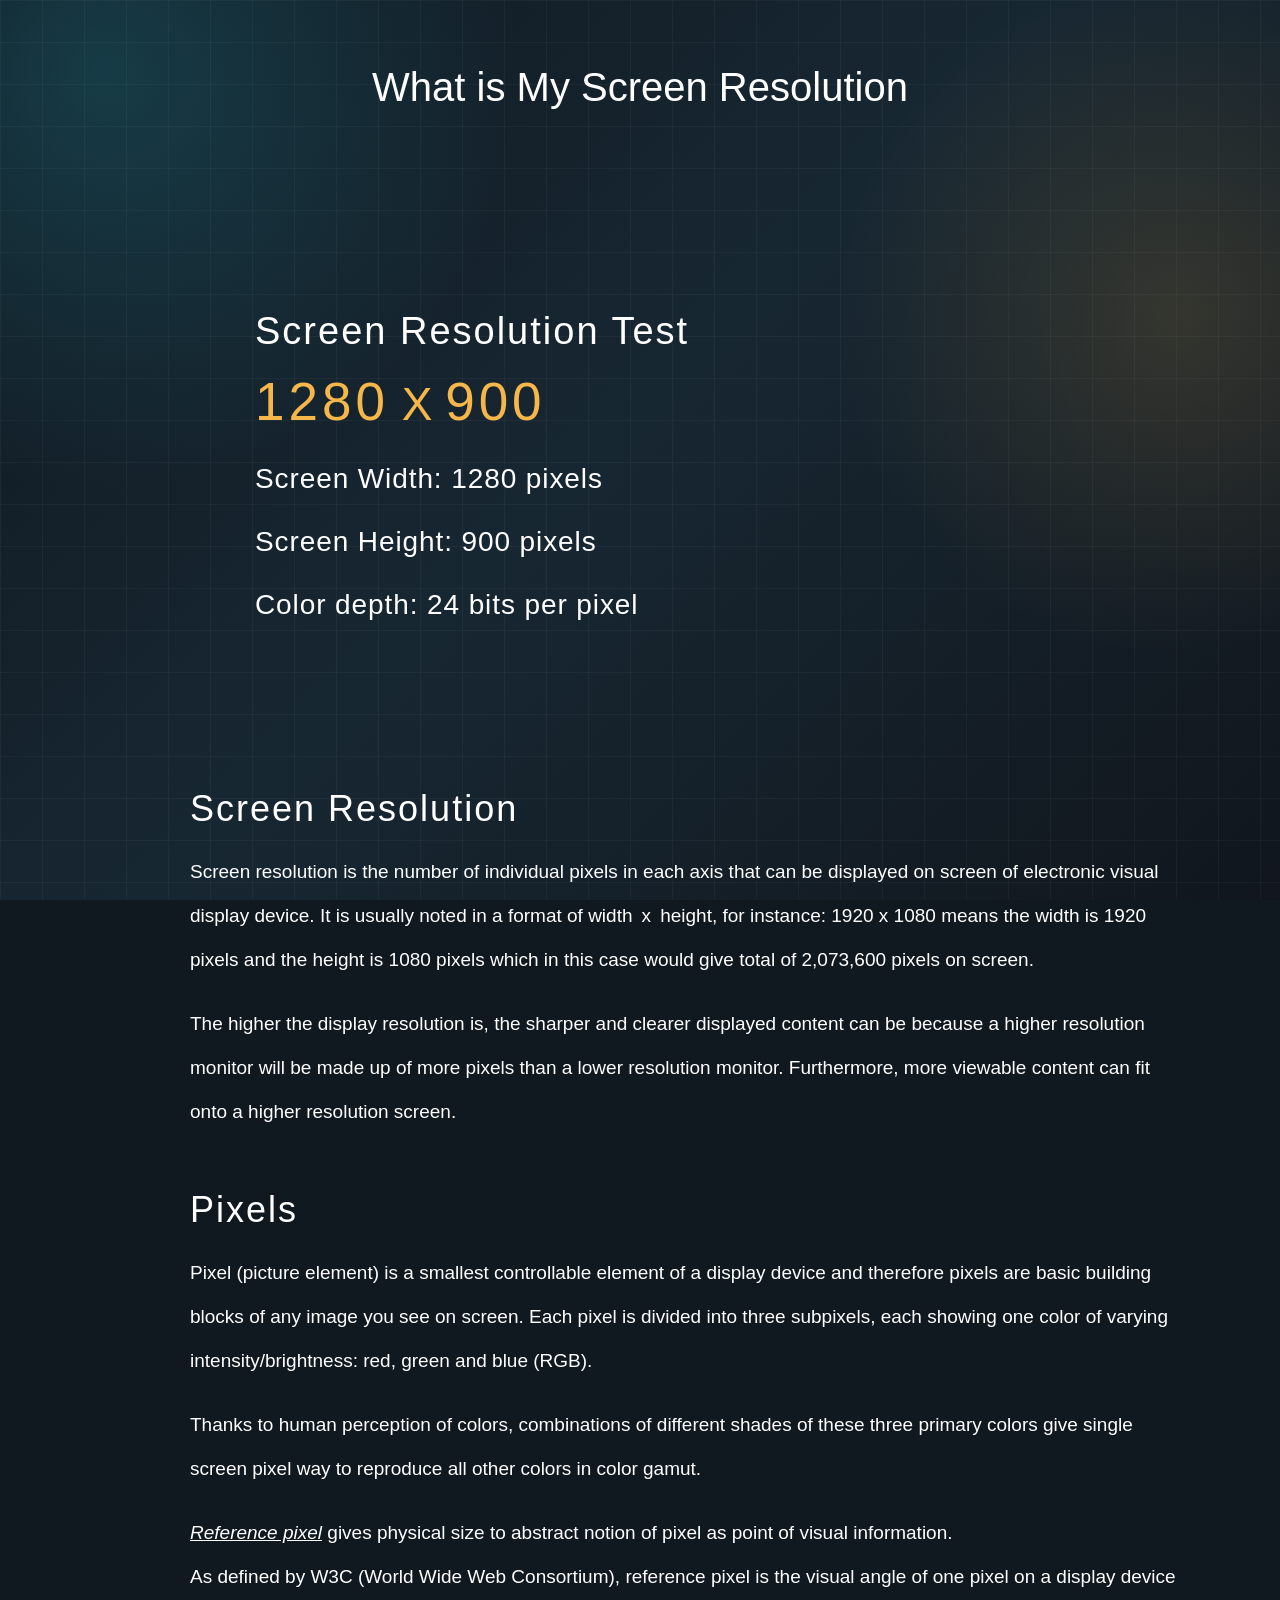
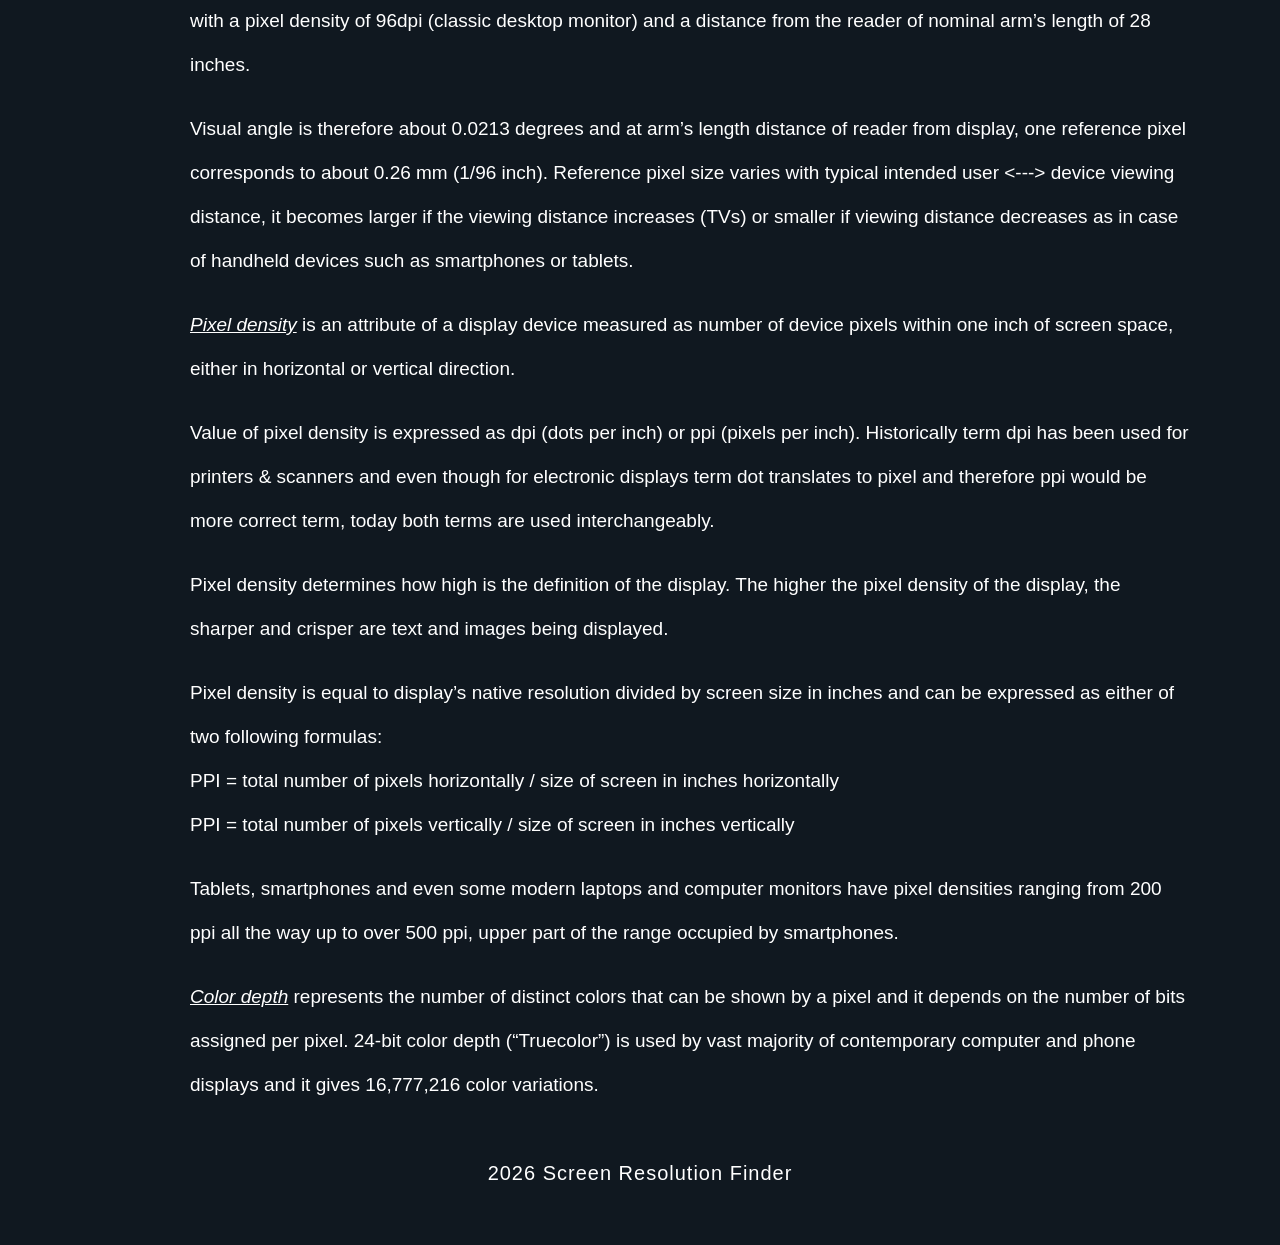
==== index.html @ 1e7008b0 "Improve existing UI 🎨" ====
<!doctype html>
<html lang="en">
  <head>
    <meta charset="UTF-8" />
    <meta name="viewport" content="width=device-width, initial-scale=1.0" />
    <link rel="stylesheet" href="./style.css" />
    <meta
      name="description"
      content="Screen resolution test for your smartphone, desktop monitor, laptop or tablet."
    />
    <meta
      name="keywords"
      content="Screen Resolution,screen resolution finder,screen"
    />
    <meta name="author" content="Krish Bharadwaj" />
    <title>Screen Resolution Finder</title>
  </head>
  <body>
    <!-- Main Head -->

    <h1 class="main-head">What is My Screen Resolution</h1>

    <!-- Main Box -->

    <div class="show_main_data">
      <!-- Screen Resolution Test -->

      <h2 class="screen_test">Screen Resolution Test</h2>

      <!-- Show Width and Height -->

      <p class="show_width_height">
        <span class="width"></span> X <span class="height"></span>
      </p>

      <!-- Screen Width -->

      <p class="screen-width"></p>

      <!-- Screen Height -->

      <p class="screen-height">Screen Height: 1366 pixels</p>

      <!--  Color depth -->

      <p class="color-depth">Color depth: 24 bits per pixel</p>
    </div>

    <div class="show_screen_info">
      <h2 class="screen_resolution">Screen Resolution</h2>

      <p class="about_screen_resolution1">
        Screen resolution is the number of individual pixels in each axis that
        can be displayed on screen of electronic visual display device. It is
        usually noted in a format of width  x  height, for instance: 1920 x 1080
        means the width is 1920 pixels and the height is 1080 pixels which in
        this case would give total of 2,073,600 pixels on screen.
      </p>

      <p class="about_screen_resolution2">
        The higher the display resolution is, the sharper and clearer displayed
        content can be because a higher resolution monitor will be made up of
        more pixels than a lower resolution monitor. Furthermore, more viewable
        content can fit onto a higher resolution screen.
      </p>

      <h2 class="pixels">Pixels</h2>

      <p class="about_pixels1">
        Pixel (picture element) is a smallest controllable element of a display
        device and therefore pixels are basic building blocks of any image you
        see on screen. Each pixel is divided into three subpixels, each showing
        one color of varying intensity/brightness: red, green and blue (RGB).
      </p>

      <p class="about_pixels2">
        Thanks to human perception of colors, combinations of different shades
        of these three primary colors give single screen pixel way to reproduce
        all other colors in color gamut.
      </p>

      <p class="about_pixels3">
        <i><u>Reference pixel</u></i> gives physical size to abstract notion of
        pixel as point of visual information.<br />As defined by W3C (World Wide
        Web Consortium), reference pixel is the visual angle of one pixel on a
        display device with a pixel density of 96dpi (classic desktop monitor)
        and a distance from the reader of nominal arm’s length of 28 inches.
      </p>

      <p class="about_pixels4">
        Visual angle is therefore about 0.0213 degrees and at arm’s length
        distance of reader from display, one reference pixel corresponds to
        about 0.26 mm (1/96 inch). Reference pixel size varies with typical
        intended user <---> device viewing distance, it becomes larger if the
        viewing distance increases (TVs) or smaller if viewing distance
        decreases as in case of handheld devices such as smartphones or tablets.
      </p>

      <p class="about_pixels5">
        <i><u>Pixel density</u></i> is an attribute of a display device measured
        as number of device pixels within one inch of screen space, either in
        horizontal or vertical direction.
      </p>

      <p class="about_pixels6">
        Value of pixel density is expressed as dpi (dots per inch) or ppi
        (pixels per inch). Historically term dpi has been used for printers &
        scanners and even though for electronic displays term dot translates to
        pixel and therefore ppi would be more correct term, today both terms are
        used interchangeably.
      </p>

      <p class="about_pixels7">
        Pixel density determines how high is the definition of the display. The
        higher the pixel density of the display, the sharper and crisper are
        text and images being displayed.
      </p>

      <p class="about_pixels8">
        Pixel density is equal to display’s native resolution divided by screen
        size in inches and can be expressed as either of two following
        formulas:<br />
        PPI = total number of pixels horizontally / size of screen in inches
        horizontally<br />
        PPI = total number of pixels vertically / size of screen in inches
        vertically
      </p>

      <p class="about_pixels9">
        Tablets, smartphones and even some modern laptops and computer monitors
        have pixel densities ranging from 200 ppi all the way up to over 500
        ppi, upper part of the range occupied by smartphones.
      </p>

      <p class="about_pixels10">
        <i><u>Color depth</u></i> represents the number of distinct colors that
        can be shown by a pixel and it depends on the number of bits assigned
        per pixel. 24-bit color depth (“Truecolor”) is used by vast majority of
        contemporary computer and phone displays and it gives 16,777,216 color
        variations.
      </p>
    </div>

    <!-- Copyright Message -->
    <div class="copyright_parent">
      <p class="copyright">
        <span class="current-year"></span>
        <a href="#" class="top_link">Screen Resolution Finder</a>
      </p>
    </div>

    <script src="./script.js" defer></script>
  </body>
</html>
---- style.css ----
* {
  margin: 0px;
  padding: 0px;
  box-sizing: border-box;
}

body {
  width: 100%;
  min-height: 100vh;
  background-color: #101820;
  background-image:
    linear-gradient(rgba(255, 255, 255, 0.035) 1px, transparent 1px),
    linear-gradient(90deg, rgba(255, 255, 255, 0.035) 1px, transparent 1px),
    radial-gradient(circle at 8% 8%, rgba(36, 145, 162, 0.28), transparent 29%),
    radial-gradient(
      circle at 92% 35%,
      rgba(245, 183, 74, 0.14),
      transparent 26%
    ),
    linear-gradient(135deg, #101820 0%, #172732 48%, #11161d 100%);
  background-attachment: fixed;
  background-size:
    42px 42px,
    42px 42px,
    auto,
    auto,
    auto;
  font-family: sans-serif;
  color: white;
}

html {
  scroll-behavior: smooth;
}

h1.main-head {
  font-weight: lighter;
  text-align: center;
  font-family: Verdana, Geneva, Tahoma, sans-serif;
  font-size: 41px;
  margin: 44px 0px 240px 0px;
}

div.show_main_data {
  margin: 0px 0px 0px 210px;
  display: inline-block;
  height: 240px;
}

h2.screen_test {
  font-size: 26px;
  font-weight: 100;
  letter-spacing: 2px;
  font-family: Arial, Helvetica, sans-serif;
}

p.show_width_height {
  margin: 10px 0px 0px 0px;
  color: #f5b74a;
  font-family: "Franklin Gothic Medium", "Arial Narrow", Arial, sans-serif;
  font-weight: lighter;
  font-size: 40px;
}

span.width,
span.height {
  font-size: 52px;
  letter-spacing: 2px;
}

p.screen-width,
p.screen-height,
p.color-depth {
  font-size: 20px;
  font-family: Arial, Helvetica, sans-serif;
  letter-spacing: 0.9px;
  margin: 23px 0px 0px 0px;
}

p.screen-height,
p.color-depth {
  margin: 13px 0px 0px 0px;
}

/* Description Part Starts */

div.show_screen_info {
  margin: 80px 200px 0px 210px;
}

h2.screen_resolution,
h2.pixels {
  font-size: 32px;
  font-weight: 100;
  letter-spacing: 2px;
  font-family: Arial, Helvetica, sans-serif;
}

p.about_screen_resolution1,
p.about_screen_resolution2,
p.about_pixels1,
p.about_pixels2,
p.about_pixels3,
p.about_pixels4,
p.about_pixels5,
p.about_pixels6,
p.about_pixels7,
p.about_pixels8,
p.about_pixels9,
p.about_pixels10 {
  margin: 20px 0px 0px 0px;
  font-size: 19px;
  font-family: Verdana, Geneva, Tahoma, sans-serif;
  line-height: 31px;
}

h2.pixels {
  margin-top: 45px;
}

div.copyright_parent {
  margin: 50px 0px 20px 0px;
}

p.copyright {
  text-align: center;
  font-size: 17px;
  letter-spacing: 1px;
  font-family: Verdana, Geneva, Tahoma, sans-serif;
  padding-bottom: 25px;
}

a.top_link {
  color: white;
  text-decoration: none;
}

/* Media Queries b/w 0px and 320px */
@media only screen and (min-width: 0px) and (max-width: 320px) {
  h1.main-head {
    font-size: 21px;
    margin: 44px 0px 100px 0px;
  }

  div.show_main_data {
    margin: 0px 20px;
  }

  h2.screen_test {
    font-size: 24px;
    line-height: 32px;
  }

  p.show_width_height {
    margin: 15px 0px 0px 0px;
    font-size: 27px;
  }

  span.width,
  span.height {
    font-size: 38px;
  }

  p.screen-width,
  p.screen-height,
  p.color-depth {
    font-size: 19px;
    margin: 17px 0px 0px 0px;
  }

  /* Description Part Starts */
  div.show_screen_info {
    margin: 80px 20px 0px 20px;
  }

  h2.screen_resolution,
  h2.pixels {
    font-size: 25px;
  }

  p.about_screen_resolution1,
  p.about_screen_resolution2,
  p.about_pixels1,
  p.about_pixels2,
  p.about_pixels3,
  p.about_pixels4,
  p.about_pixels5,
  p.about_pixels6,
  p.about_pixels7,
  p.about_pixels8,
  p.about_pixels9,
  p.about_pixels10 {
    margin: 15px 0px 0px 0px;
    font-size: 17px;
    line-height: 28px;
  }

  h2.pixels {
    margin-top: 25px;
  }

  div.copyright_parent {
    margin: 25px 0px 20px 0px;
  }

  p.copyright {
    font-size: 14px;
    padding-bottom: 25px;
  }
}

/* Media Queries b/w 321px and 480px */

@media only screen and (min-width: 321px) and (max-width: 480px) {
  h1.main-head {
    font-size: 29px;
    padding: 0px 5px;
    line-height: 42px;
    margin: 44px 0px 130px 0px;
  }

  div.show_main_data {
    margin: 0px 0px 0px 30px;
  }

  h2.screen_test {
    font-size: 27px;
    line-height: 35px;
  }

  p.show_width_height {
    margin: 18px 0px 0px 0px;
    font-size: 31px;
  }

  span.width,
  span.height {
    font-size: 41px;
  }

  p.screen-width,
  p.screen-height,
  p.color-depth {
    font-size: 20px;
    margin: 15px 0px 0px 0px;
  }

  /* Description Part Starts */
  div.show_screen_info {
    margin: 80px 30px 0px 30px;
  }

  h2.screen_resolution,
  h2.pixels {
    font-size: 28px;
  }

  p.about_screen_resolution1,
  p.about_screen_resolution2,
  p.about_pixels1,
  p.about_pixels2,
  p.about_pixels3,
  p.about_pixels4,
  p.about_pixels5,
  p.about_pixels6,
  p.about_pixels7,
  p.about_pixels8,
  p.about_pixels9,
  p.about_pixels10 {
    margin: 18px 0px 0px 0px;
    font-size: 19px;
    line-height: 32px;
  }

  h2.pixels {
    margin-top: 32px;
  }

  div.copyright_parent {
    margin: 28px 0px 20px 0px;
  }

  p.copyright {
    font-size: 15px;
    padding-bottom: 25px;
  }
}

/* Extra Media Queries B/W 400px and 480px */

@media only screen and (min-width: 400px) and (max-width: 480px) {
  p.screen-width,
  p.screen-height,
  p.color-depth {
    font-size: 24px;
    margin: 20px 0px 0px 0px;
  }

  p.about_screen_resolution1,
  p.about_screen_resolution2,
  p.about_pixels1,
  p.about_pixels2,
  p.about_pixels3,
  p.about_pixels4,
  p.about_pixels5,
  p.about_pixels6,
  p.about_pixels7,
  p.about_pixels8,
  p.about_pixels9,
  p.about_pixels10 {
    font-size: 23px;
    line-height: 36px;
  }

  h2.screen_resolution,
  h2.pixels {
    font-size: 31px;
  }
}

/* Media Queries b/w 481px and 720px */

@media only screen and (min-width: 481px) and (max-width: 720px) {
  h1.main-head {
    font-size: 42px;
    line-height: 62px;
  }

  div.show_main_data {
    margin: 0px 0px 0px 40px;
  }

  h2.screen_test {
    font-size: 38px;
    line-height: 53px;
  }

  p.show_width_height {
    margin: 18px 0px 0px 0px;
    font-size: 42px;
  }

  span.width,
  span.height {
    font-size: 45px;
  }

  p.screen-width,
  p.screen-height,
  p.color-depth {
    font-size: 32px;
    margin: 23px 0px 0px 0px;
  }

  /* Description Part Starts */

  div.show_screen_info {
    margin: 80px 30px 0px 40px;
  }

  h2.screen_resolution,
  h2.pixels {
    font-size: 36px;
  }

  p.about_screen_resolution1,
  p.about_screen_resolution2,
  p.about_pixels1,
  p.about_pixels2,
  p.about_pixels3,
  p.about_pixels4,
  p.about_pixels5,
  p.about_pixels6,
  p.about_pixels7,
  p.about_pixels8,
  p.about_pixels9,
  p.about_pixels10 {
    margin: 18px 0px 0px 0px;
    font-size: 25px;
    line-height: 39px;
  }

  h2.pixels {
    margin-top: 36px;
  }

  div.copyright_parent {
    margin: 39px 0px 20px 0px;
  }

  p.copyright {
    font-size: 23px;
    padding-bottom: 29px;
  }
}

/* Media Queries b/w 721px and 1024px */

@media only screen and (min-width: 721px) and (max-width: 1024px) {
  h1.main-head {
    font-size: 44px;
    margin: 44px 0px 350px 0px;
  }

  div.show_main_data {
    margin: 0px 0px 0px 85px;
  }

  h2.screen_test {
    font-size: 48px;
  }

  p.show_width_height {
    margin: 18px 0px 0px 0px;
    font-size: 42px;
  }

  span.width,
  span.height {
    font-size: 55px;
  }

  p.screen-width,
  p.screen-height,
  p.color-depth {
    font-size: 38px;
    margin: 31px 0px 0px 0px;
  }

  /* Description Part Starts */

  div.show_screen_info {
    margin: 120px 90px 0px 90px;
  }

  h2.screen_resolution,
  h2.pixels {
    font-size: 46px;
  }

  p.about_screen_resolution1,
  p.about_screen_resolution2,
  p.about_pixels1,
  p.about_pixels2,
  p.about_pixels3,
  p.about_pixels4,
  p.about_pixels5,
  p.about_pixels6,
  p.about_pixels7,
  p.about_pixels8,
  p.about_pixels9,
  p.about_pixels10 {
    margin: 20px 0px 0px 0px;
    text-align: justify;
    font-size: 25px;
    line-height: 49px;
  }

  h2.pixels {
    margin-top: 42px;
  }

  div.copyright_parent {
    margin: 55px 0px 20px 0px;
  }

  p.copyright {
    font-size: 22px;
    padding-bottom: 35px;
  }
}

@media only screen and (min-width: 800px) and (max-width: 1024px) {
  div.show_screen_info {
    margin: 120px 80px 0px 80px;
  }

  h2.screen_resolution,
  h2.pixels {
    font-size: 49px;
  }

  p.copyright {
    font-size: 29px;
  }
}

/* Media Queries b/w 1025px and 1200px */

@media only screen and (min-width: 1025px) and (max-width: 1200px) {
  h1.main-head {
    font-size: 45px;
    margin: 65px 0px 400px 0px;
  }

  div.show_main_data {
    margin: 0px 0px 0px 145px;
  }

  h2.screen_test {
    font-size: 44px;
  }

  p.show_width_height {
    margin: 18px 0px 0px 0px;
    font-size: 42px;
  }

  span.width,
  span.height {
    font-size: 60px;
    letter-spacing: 4px;
  }

  p.screen-width,
  p.screen-height,
  p.color-depth {
    font-size: 33px;
    margin: 31px 0px 0px 0px;
  }

  /* Description Part Starts */

  div.show_screen_info {
    margin: 160px 90px 0px 140px;
  }

  h2.screen_resolution,
  h2.pixels {
    font-size: 43px;
  }

  p.about_screen_resolution1,
  p.about_screen_resolution2,
  p.about_pixels1,
  p.about_pixels2,
  p.about_pixels3,
  p.about_pixels4,
  p.about_pixels5,
  p.about_pixels6,
  p.about_pixels7,
  p.about_pixels8,
  p.about_pixels9,
  p.about_pixels10 {
    margin: 20px 0px 0px 0px;
    font-size: 24px;
    line-height: 44px;
  }

  h2.pixels {
    margin-top: 55px;
  }

  div.copyright_parent {
    margin: 55px 0px 20px 0px;
  }

  p.copyright {
    font-size: 27px;
    padding-bottom: 40px;
  }
}

/* Media Queries b/w 1201px and 1500px */

@media only screen and (min-width: 1201px) and (max-width: 1500px) {
  h1.main-head {
    font-size: 40px;
    margin: 65px 0px 200px 0px;
  }

  div.show_main_data {
    margin: 0px 0px 0px 255px;
  }

  h2.screen_test {
    font-size: 38px;
  }

  p.show_width_height {
    margin: 18px 0px 0px 0px;
    font-size: 46px;
  }

  span.width,
  span.height {
    font-size: 53px;
    letter-spacing: 4px;
  }

  p.screen-width,
  p.screen-height,
  p.color-depth {
    font-size: 28px;
    margin: 31px 0px 0px 0px;
  }

  /* Description Part Starts */

  div.show_screen_info {
    margin: 170px 90px 0px 190px;
  }

  h2.screen_resolution,
  h2.pixels {
    font-size: 36px;
  }

  p.about_screen_resolution1,
  p.about_screen_resolution2,
  p.about_pixels1,
  p.about_pixels2,
  p.about_pixels3,
  p.about_pixels4,
  p.about_pixels5,
  p.about_pixels6,
  p.about_pixels7,
  p.about_pixels8,
  p.about_pixels9,
  p.about_pixels10 {
    margin: 20px 0px 0px 0px;
    font-size: 19px;
    line-height: 44px;
  }

  h2.pixels {
    margin-top: 55px;
  }

  div.copyright_parent {
    margin: 55px 0px 20px 0px;
  }

  p.copyright {
    font-size: 20px;
    padding-bottom: 40px;
  }
}

/* Media Queries b/w 1501px and 1800px */

@media only screen and (min-width: 1501px) and (max-width: 1800px) {
  h1.main-head {
    font-size: 46px;
    margin: 65px 0px 230px 0px;
  }

  div.show_main_data {
    margin: 0px 0px 0px 265px;
  }

  h2.screen_test {
    font-size: 44px;
  }

  p.show_width_height {
    margin: 20px 0px 0px 0px;
    font-size: 42px;
  }

  span.width,
  span.height {
    font-size: 55px;
    letter-spacing: 4px;
  }

  p.screen-width,
  p.screen-height,
  p.color-depth {
    font-size: 32px;
    letter-spacing: 2px;
    margin: 34px 0px 0px 0px;
  }

  /* Description Part Starts */

  div.show_screen_info {
    margin: 190px 90px 0px 220px;
  }

  h2.screen_resolution,
  h2.pixels {
    font-size: 42px;
  }

  p.about_screen_resolution1,
  p.about_screen_resolution2,
  p.about_pixels1,
  p.about_pixels2,
  p.about_pixels3,
  p.about_pixels4,
  p.about_pixels5,
  p.about_pixels6,
  p.about_pixels7,
  p.about_pixels8,
  p.about_pixels9,
  p.about_pixels10 {
    margin: 20px 0px 0px 0px;
    font-size: 25px;
    line-height: 44px;
  }

  h2.pixels {
    margin-top: 50px;
  }

  div.copyright_parent {
    margin: 55px 0px 20px 0px;
  }

  p.copyright {
    font-size: 27px;
    padding-bottom: 40px;
  }
}
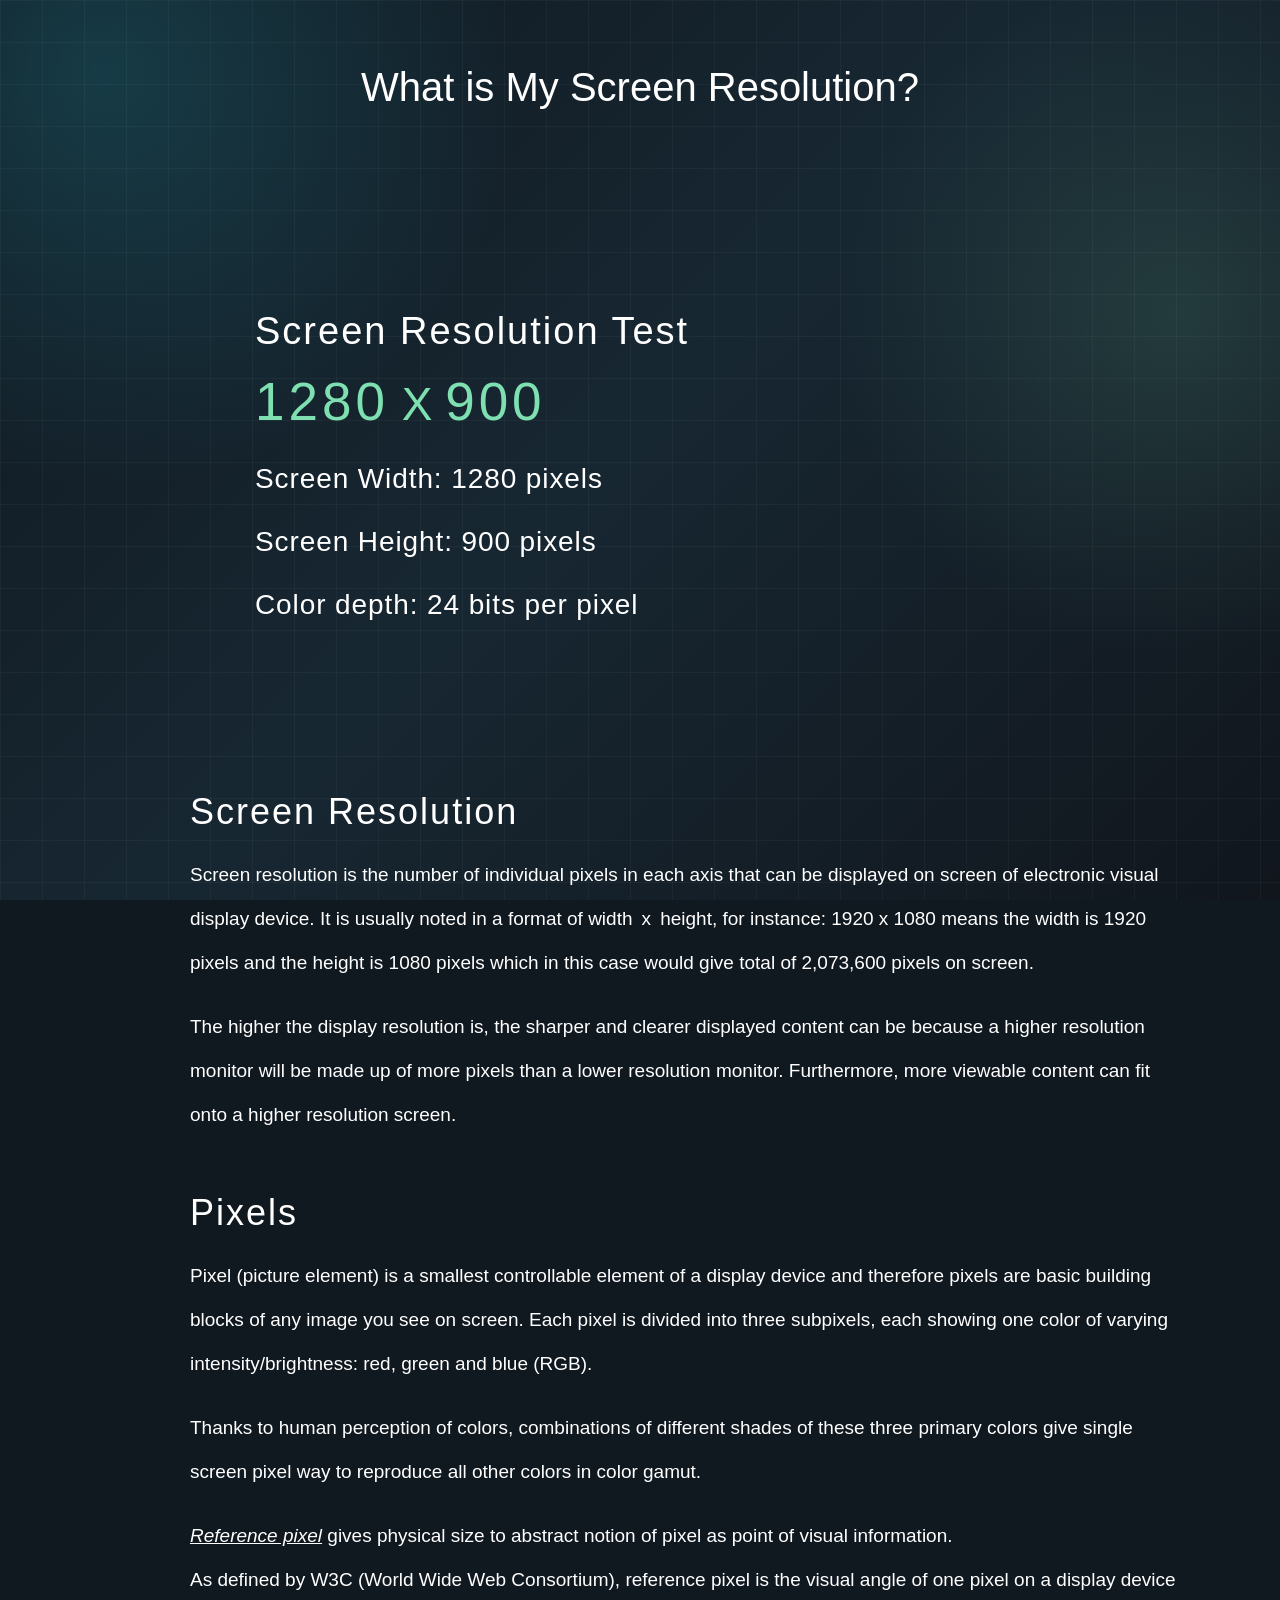
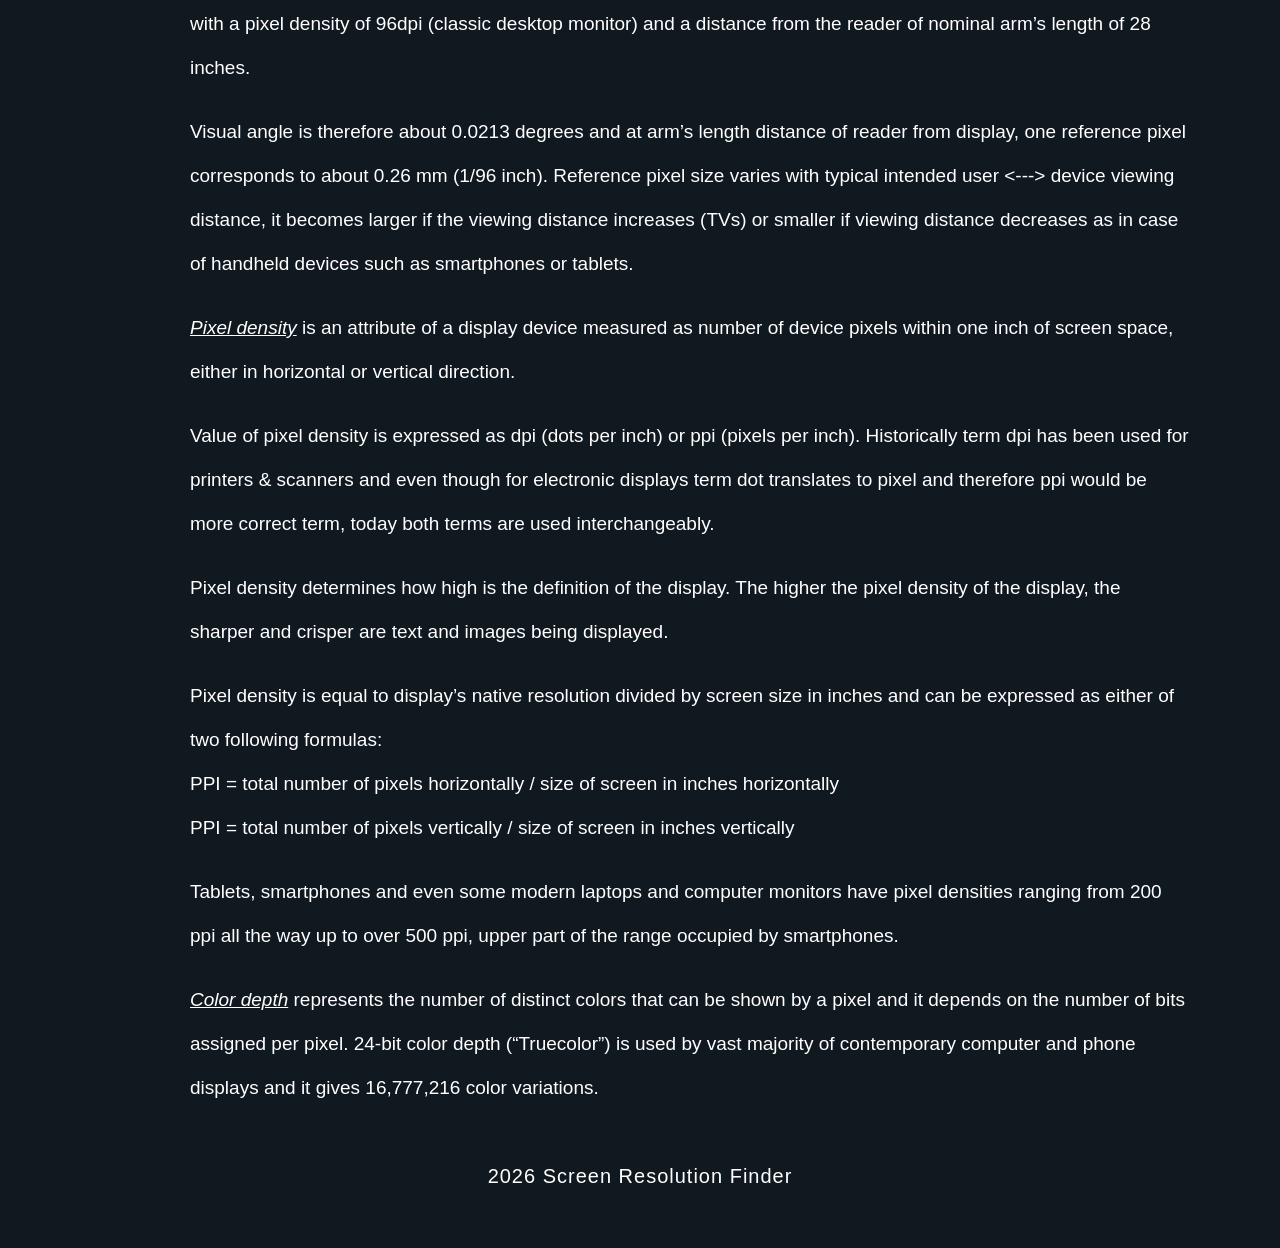
==== commit 4bf00a94: "Add favicons, Minor fixes ⚙️" ====
--- a/index.html
+++ b/index.html
@@ -4,13 +4,30 @@
     <meta charset="UTF-8" />
     <meta name="viewport" content="width=device-width, initial-scale=1.0" />
     <link rel="stylesheet" href="./style.css" />
+    <!-- Favicon -->
+    <link
+      rel="icon"
+      type="image/png"
+      href="./favicon/favicon-96x96.png"
+      sizes="96x96"
+    />
+    <link rel="icon" type="image/svg+xml" href="./favicon/favicon.svg" />
+    <link rel="shortcut icon" href="./favicon/favicon.ico" />
+    <link
+      rel="apple-touch-icon"
+      sizes="180x180"
+      href="./favicon/apple-touch-icon.png"
+    />
+    <meta name="apple-mobile-web-app-title" content="Screen Resolution" />
+    <link rel="manifest" href="./favicon/site.webmanifest" />
+    <!-- SEO Meta Tags -->
     <meta
       name="description"
-      content="Screen resolution test for your smartphone, desktop monitor, laptop or tablet."
+      content="Check your device's screen resolution, width, height instantly on phones, tablets, laptops, and desktop monitors."
     />
     <meta
       name="keywords"
-      content="Screen Resolution,screen resolution finder,screen"
+      content="screen resolution checker, screen resolution test, display resolution, screen size, monitor resolution, device resolution"
     />
     <meta name="author" content="Krish Bharadwaj" />
     <title>Screen Resolution Finder</title>
@@ -18,7 +35,7 @@
   <body>
     <!-- Main Head -->
 
-    <h1 class="main-head">What is My Screen Resolution</h1>
+    <h1 class="main-head">What is My Screen Resolution?</h1>
 
     <!-- Main Box -->
 
@@ -39,11 +56,11 @@
 
       <!-- Screen Height -->
 
-      <p class="screen-height">Screen Height: 1366 pixels</p>
+      <p class="screen-height"></p>
 
       <!--  Color depth -->
 
-      <p class="color-depth">Color depth: 24 bits per pixel</p>
+      <p class="color-depth"></p>
     </div>
 
     <div class="show_screen_info">
--- a/style.css
+++ b/style.css
@@ -14,7 +14,7 @@
     radial-gradient(circle at 8% 8%, rgba(36, 145, 162, 0.28), transparent 29%),
     radial-gradient(
       circle at 92% 35%,
-      rgba(245, 183, 74, 0.14),
+      rgba(126, 224, 177, 0.14),
       transparent 26%
     ),
     linear-gradient(135deg, #101820 0%, #172732 48%, #11161d 100%);
@@ -44,7 +44,7 @@
 div.show_main_data {
   margin: 0px 0px 0px 210px;
   display: inline-block;
-  height: 240px;
+  height: auto;
 }
 
 h2.screen_test {
@@ -56,7 +56,7 @@
 
 p.show_width_height {
   margin: 10px 0px 0px 0px;
-  color: #f5b74a;
+  color: #7ee0b1;
   font-family: "Franklin Gothic Medium", "Arial Narrow", Arial, sans-serif;
   font-weight: lighter;
   font-size: 40px;
@@ -79,7 +79,28 @@
 
 p.screen-height,
 p.color-depth {
-  margin: 13px 0px 0px 0px;
+  margin: 0px;
+}
+
+div.screen-details {
+  display: grid;
+  grid-template-columns: repeat(3, minmax(150px, 1fr));
+  gap: 12px;
+  margin-top: 24px;
+}
+
+div.screen-details p.screen-width,
+div.screen-details p.screen-height,
+div.screen-details p.color-depth {
+  min-height: 68px;
+  display: flex;
+  align-items: center;
+  padding: 12px 16px;
+  border-left: 2px solid #7ee0b1;
+  background: rgba(16, 24, 32, 0.52);
+  color: rgba(255, 255, 255, 0.82);
+  font-size: 16px;
+  line-height: 1.45;
 }
 
 /* Description Part Starts */
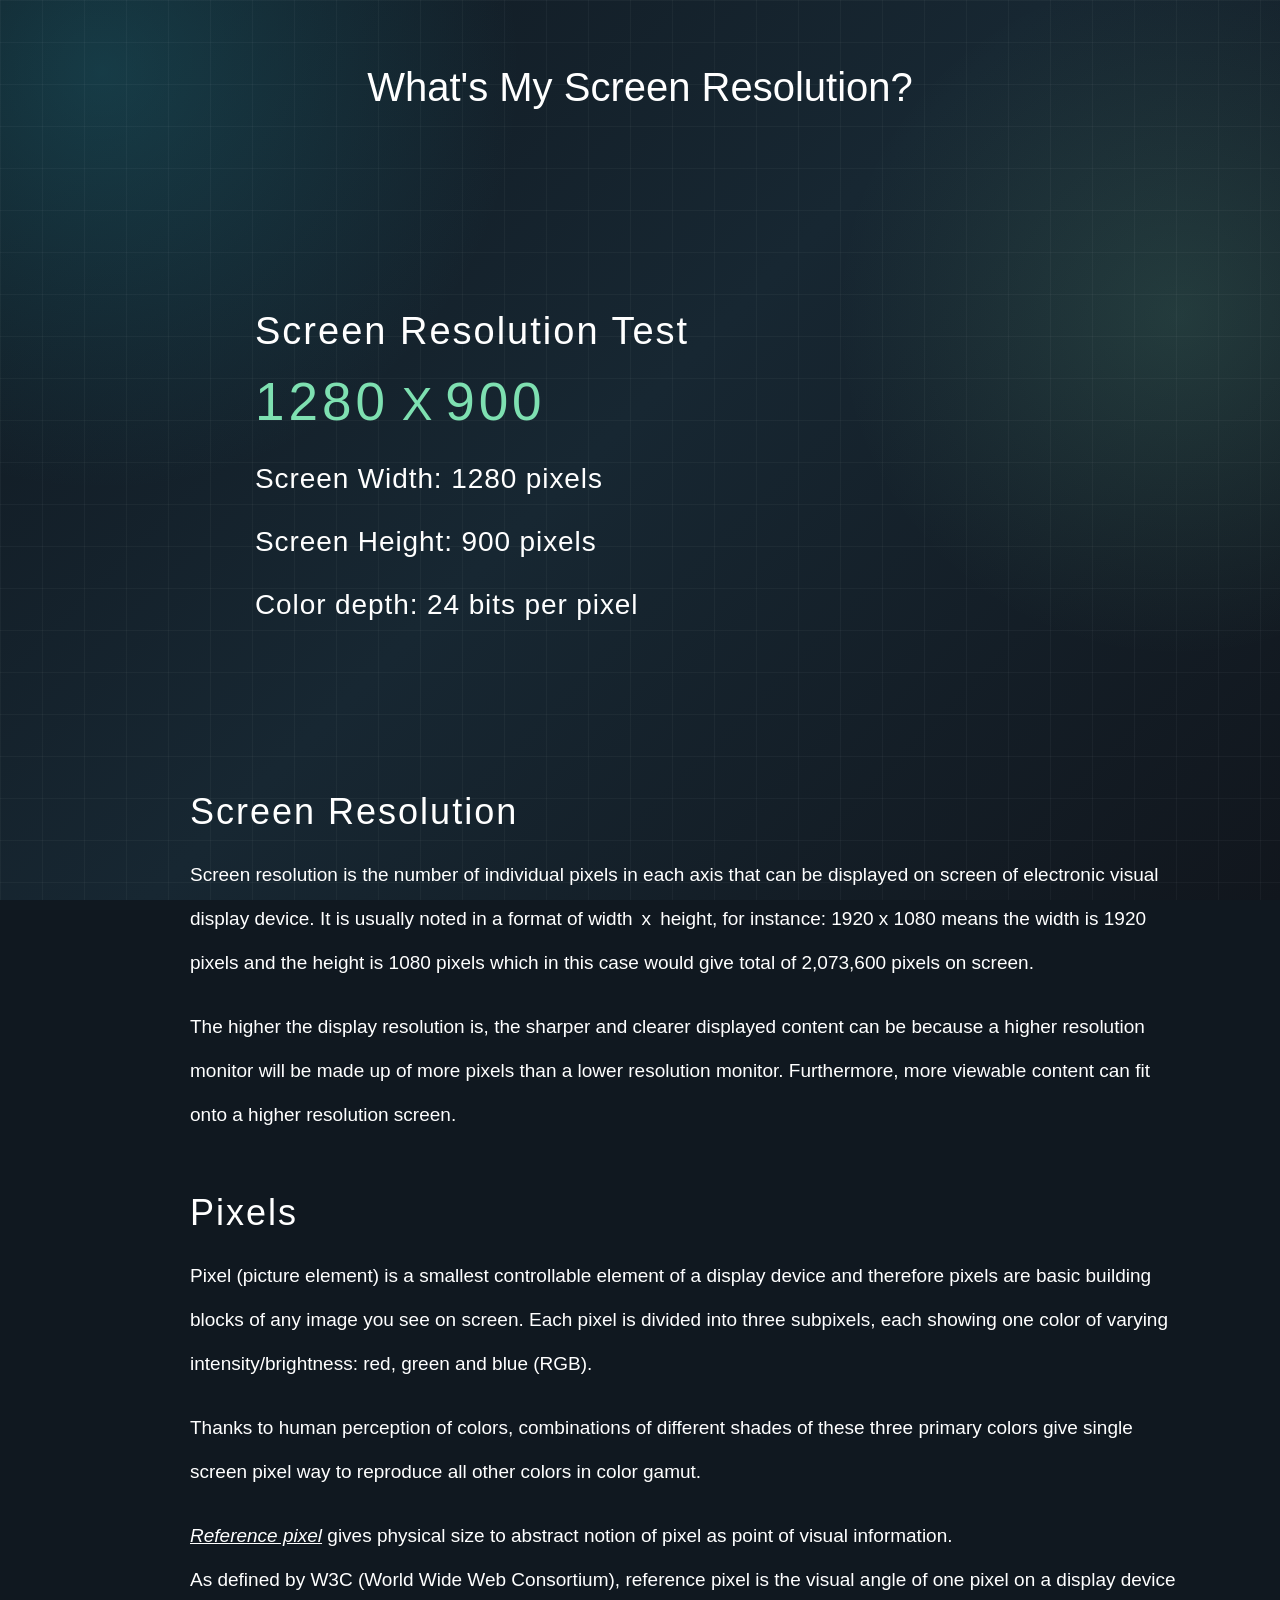
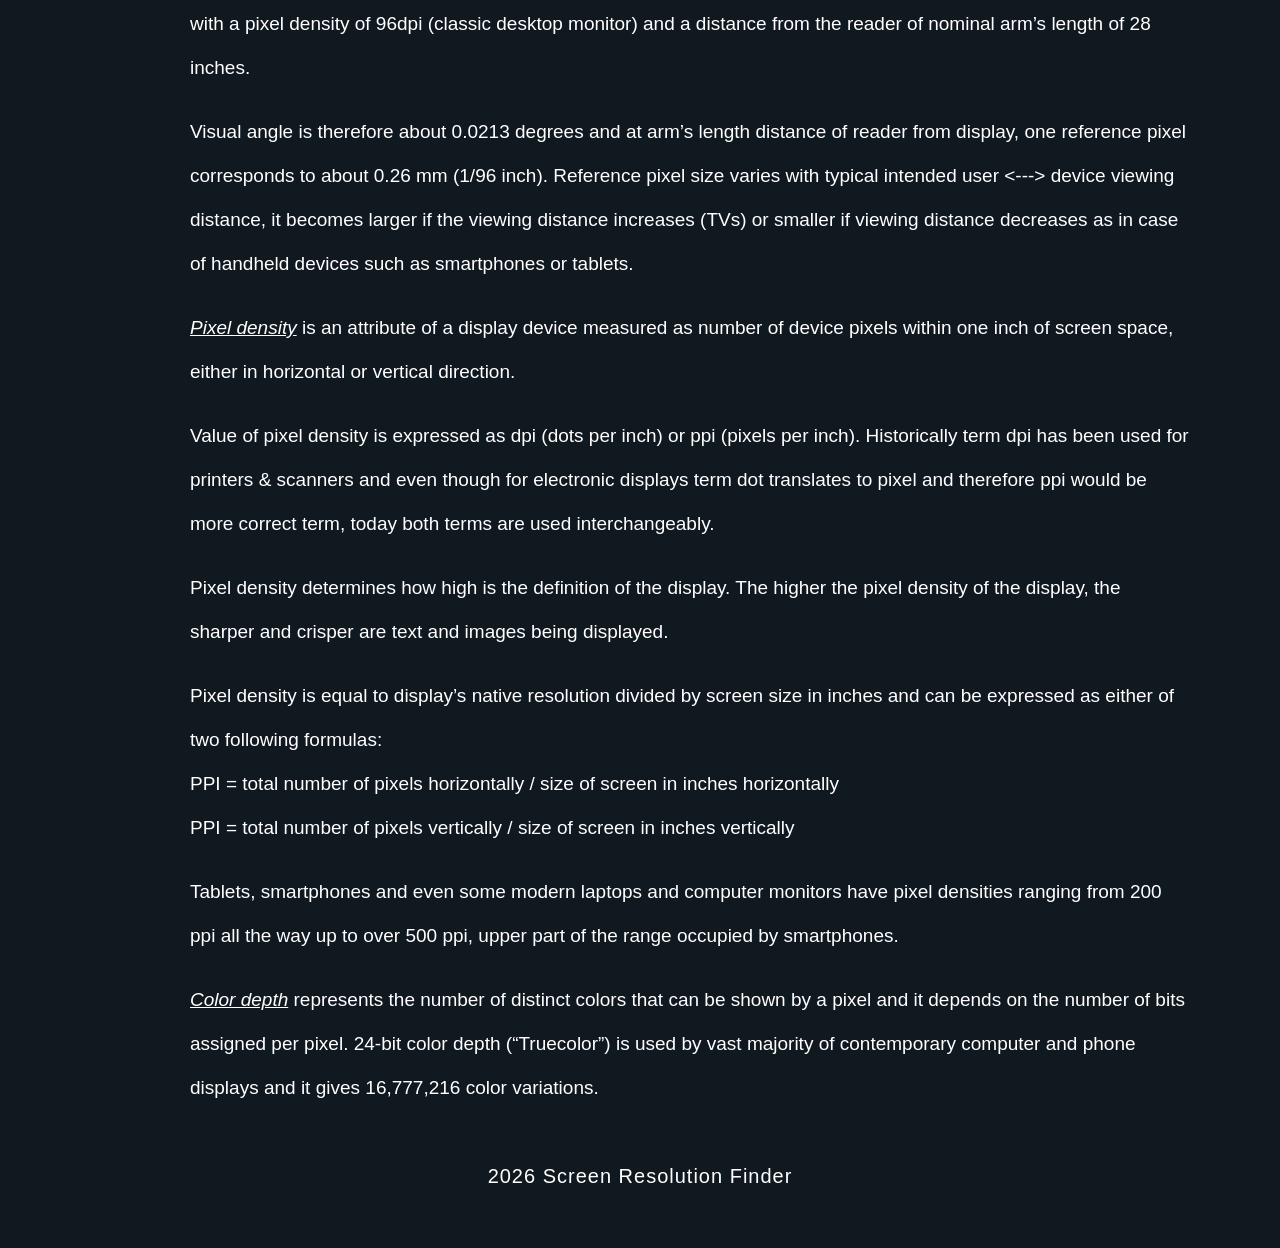
==== commit d072ce6b: "Fix typo in main heading of index.html" ====
--- a/index.html
+++ b/index.html
@@ -3,7 +3,7 @@
   <head>
     <meta charset="UTF-8" />
     <meta name="viewport" content="width=device-width, initial-scale=1.0" />
-    <link rel="stylesheet" href="./style.css" />
+    <link rel="stylesheet" href="style.css" />
     <!-- Favicon -->
     <link
       rel="icon"
@@ -35,7 +35,7 @@
   <body>
     <!-- Main Head -->
 
-    <h1 class="main-head">What is My Screen Resolution?</h1>
+    <h1 class="main-head">What's My Screen Resolution?</h1>
 
     <!-- Main Box -->
 
@@ -166,6 +166,6 @@
       </p>
     </div>
 
-    <script src="./script.js" defer></script>
+    <script src="script.js" defer></script>
   </body>
 </html>
